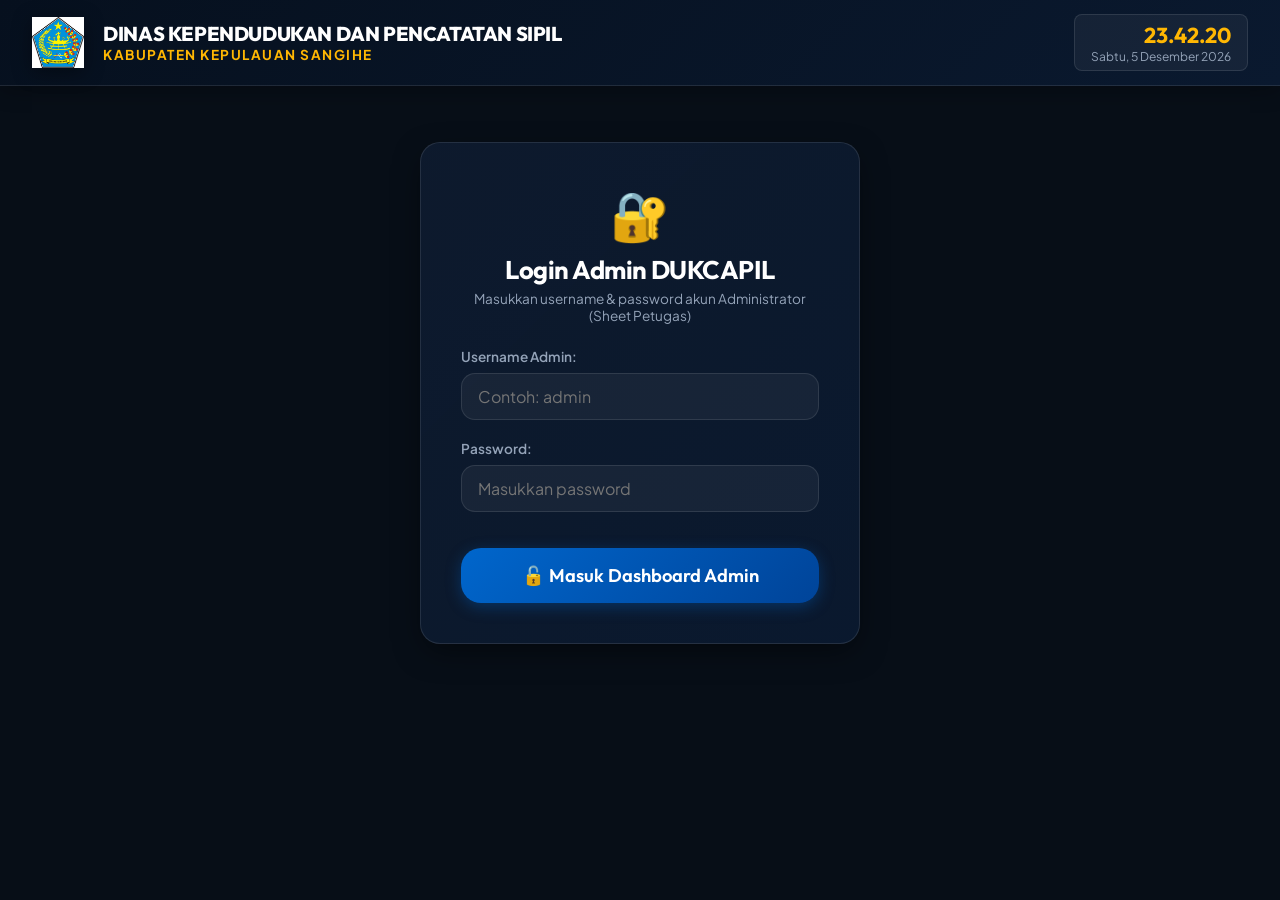
==== admin.html @ 0a118283 "Add files via upload" ====
<!DOCTYPE html>
<html lang="id">
<head>
  <meta charset="UTF-8">
  <meta name="viewport" content="width=device-width, initial-scale=1.0">
  <title>Dashboard Admin - DUKCAPIL SANGIHE</title>
  <link rel="stylesheet" href="css/styles.css">
  <link rel="icon" href="images/logo-sangihe.png">
  <style>
    .login-container {
      max-width: 440px;
      margin: 3.5rem auto;
      padding: 2.5rem;
      background: linear-gradient(135deg, rgba(14, 27, 46, 0.95) 0%, rgba(10, 25, 47, 0.98) 100%);
      border: 1px solid var(--border-glass);
      border-radius: var(--radius-lg);
      box-shadow: var(--shadow-lg);
      text-align: center;
    }

    .error-alert {
      background: rgba(239, 68, 68, 0.15);
      border: 1px solid var(--danger);
      color: #fca5a5;
      padding: 0.65rem 1rem;
      border-radius: var(--radius-sm);
      font-size: 0.85rem;
      margin-bottom: 1.25rem;
      display: none;
    }

    .role-badge-tag {
      background: rgba(255, 183, 3, 0.15);
      color: var(--accent-gold);
      border: 1px solid rgba(255, 183, 3, 0.3);
      padding: 0.25rem 0.75rem;
      border-radius: var(--radius-full);
      font-size: 0.8rem;
      font-weight: 700;
    }
  </style>
</head>
<body>

  <!-- App Header Navbar -->
  <header class="app-header">
    <div class="brand-container">
      <img src="images/logo-sangihe.png" alt="Logo Pemkab Kepulauan Sangihe" class="brand-logo-img">
      <div class="brand-text">
        <h1 id="headerTitle">DINAS KEPENDUDUKAN DAN PENCATATAN SIPIL</h1>
        <p id="headerSubTitle">KABUPATEN KEPULAUAN SANGIHE</p>
      </div>
    </div>
    <div class="header-clock" style="display: flex; align-items: center; gap: 1rem;">
      <div id="userBadgeInfo" style="display: none; text-align: right;">
        <div style="font-size: 0.85rem; font-weight: 700; color: #fff;" id="userNameLabel">Administrator</div>
        <span class="role-badge-tag" id="userRoleLabel">Admin</span>
      </div>
      <div>
        <div class="clock-time" id="clockTime">00:00:00</div>
        <div class="clock-date" id="clockDate">Senin, 1 Januari 2026</div>
      </div>
      <button id="btnLogout" class="btn btn-outline" style="display: none; padding: 0.4rem 0.85rem; font-size: 0.85rem; color: #ef4444; border-color: rgba(239,68,68,0.4);">
        🚪 Keluar
      </button>
    </div>
  </header>

  <!-- 1. MANDATORY ADMIN LOGIN CARD (Shown if NOT logged in) -->
  <div id="loginCard" class="login-container">
    <div style="font-size: 3rem; margin-bottom: 0.5rem;">🔐</div>
    <h2 style="font-size: 1.6rem; color: #fff; margin-bottom: 0.25rem;">Login Admin DUKCAPIL</h2>
    <p style="color: var(--text-muted); font-size: 0.85rem; margin-bottom: 1.5rem;">
      Masukkan username & password akun Administrator (Sheet Petugas)
    </p>

    <div id="loginErrorMsg" class="error-alert">
      ⚠️ Username atau password tidak terdaftar di Sheet Petugas!
    </div>

    <form id="loginForm">
      <div class="form-group" style="text-align: left;">
        <label for="loginUsername">Username Admin:</label>
        <input type="text" id="loginUsername" class="form-control" placeholder="Contoh: admin" required style="font-size: 1rem;">
      </div>

      <div class="form-group" style="text-align: left;">
        <label for="loginPassword">Password:</label>
        <input type="password" id="loginPassword" class="form-control" placeholder="Masukkan password" required style="font-size: 1rem;">
      </div>

      <button type="submit" class="btn btn-primary btn-lg" style="width: 100%; margin-top: 1rem;">
        🔓 Masuk Dashboard Admin
      </button>
    </form>
  </div>

  <!-- 2. ACCESS DENIED CARD (Shown if logged in as Operator non-Admin) -->
  <div id="accessDeniedCard" class="login-container" style="display: none; border-color: var(--danger);">
    <div style="font-size: 3.5rem; margin-bottom: 0.5rem;">🚫</div>
    <h2 style="color: #ef4444; font-size: 1.6rem; margin-bottom: 0.5rem;">Akses Ditolak!</h2>
    <p style="color: var(--text-muted); font-size: 0.95rem; margin-bottom: 1.5rem;" id="deniedNoticeText">
      Halaman Dashboard Admin hanya dapat diakses oleh akun dengan Role <strong>Admin</strong>.
    </p>
    <button id="btnSwitchAdminUser" class="btn btn-danger btn-lg" style="width: 100%;">
      🔄 Switch User / Logout & Login Admin
    </button>
  </div>

  <!-- 3. MAIN ADMIN DASHBOARD CONTENT (Hidden until logged in as Admin) -->
  <main class="main-container" id="adminDashboardContent" style="display: none;">
    
    <!-- STATS SUMMARY CARDS -->
    <div style="display: grid; grid-template-columns: repeat(auto-fit, minmax(220px, 1fr)); gap: 1.25rem; margin-bottom: 2rem;">
      
      <div class="card" style="border-left: 4px solid var(--primary);">
        <div style="font-size: 0.85rem; color: var(--text-muted); text-transform: uppercase;">TOTAL TIKET HARI INI</div>
        <div class="stats-card-val" id="statTotalTickets" style="color: var(--primary);">0</div>
      </div>

      <div class="card" style="border-left: 4px solid var(--success);">
        <div style="font-size: 0.85rem; color: var(--text-muted); text-transform: uppercase;">SELESAI DILAYANI</div>
        <div class="stats-card-val" id="statFinished" style="color: var(--success);">0</div>
      </div>

      <div class="card" style="border-left: 4px solid var(--warning);">
        <div style="font-size: 0.85rem; color: var(--text-muted); text-transform: uppercase;">SEDANG MENUNGGU</div>
        <div class="stats-card-val" id="statWaiting" style="color: var(--warning);">0</div>
      </div>

      <div class="card" style="border-left: 4px solid var(--danger);">
        <div style="font-size: 0.85rem; color: var(--text-muted); text-transform: uppercase;">DILEWATI (SKIPPED)</div>
        <div class="stats-card-val" id="statSkipped" style="color: var(--danger);">0</div>
      </div>

    </div>

    <div class="admin-grid">
      
      <!-- LEFT: CONFIGURATION FORM -->
      <div class="card">
        <h3 style="color: var(--accent-gold); margin-bottom: 1.5rem;">⚙️ PENGATURAN INSTANSI & LAYAR</h3>
        
        <form id="settingsForm">
          <div class="form-group">
            <label for="inputInstansi">Nama Instansi Dinas / Pemda:</label>
            <input type="text" id="inputInstansi" class="form-control" required>
          </div>

          <div class="form-group">
            <label for="inputSubTitle">Sub-Judul / Daerah Kabupaten/Kota:</label>
            <input type="text" id="inputSubTitle" class="form-control" required>
          </div>

          <div class="form-group">
            <label for="inputRunningText">Running Text Pengumuman (Display TV):</label>
            <textarea id="inputRunningText" class="form-control" rows="3" required></textarea>
          </div>

          <div class="form-group" style="display: flex; align-items: center; gap: 0.75rem;">
            <input type="checkbox" id="checkVoiceEnabled" style="width: 20px; height: 20px; cursor: pointer;">
            <label for="checkVoiceEnabled" style="margin: 0; cursor: pointer; color: var(--text-main);">
              Aktifkan Pemanggil Suara Audio Bahasa Indonesia (Text-to-Speech)
            </label>
          </div>

          <div style="margin-top: 2rem; display: flex; gap: 1rem;">
            <button type="submit" class="btn btn-primary" style="flex: 1;">
              💾 Simpan Pengaturan
            </button>
          </div>
        </form>
      </div>

      <!-- RIGHT: DANGER ZONE & EXPORT -->
      <div class="card" style="display: flex; flex-direction: column; justify-content: space-between;">
        <div>
          <h3 style="color: var(--danger); margin-bottom: 1rem;">⚠️ KONTROL & RESET ANTRIAN</h3>
          <p style="color: var(--text-muted); font-size: 0.9rem; margin-bottom: 1.5rem;">
            Lakukan reset antrian harian setiap awal jam kerja untuk mengembalikan nomor urut antrian ke angka A-001, B-001, dst.
          </p>

          <button id="btnResetQueue" class="btn btn-danger btn-lg" style="width: 100%; margin-bottom: 1.5rem;">
            🗑️ Reset Antrian Harian Hari Ini
          </button>
        </div>

        <div style="border-top: 1px solid var(--border-glass); padding-top: 1.5rem;">
          <h4 style="color: var(--accent-gold); margin-bottom: 0.5rem;">REKAPITULASI PELAYANAN SANGIHE</h4>
          <p style="color: var(--text-muted); font-size: 0.85rem; margin-bottom: 1rem;">
            Cetak rekap data pelayanan antrian hari ini.
          </p>
          <button id="btnPrintReport" class="btn btn-outline" style="width: 100%;">
            🖨️ Cetak / Print Rekapitulasi Data
          </button>
        </div>
      </div>

    </div>
  </main>

  <script src="js/app.js"></script>
  <script>
    document.addEventListener('DOMContentLoaded', () => {
      const engine = window.queueEngine;
      const auth = window.authEngine;

      const loginCard = document.getElementById('loginCard');
      const accessDeniedCard = document.getElementById('accessDeniedCard');
      const adminDashboardContent = document.getElementById('adminDashboardContent');
      const loginForm = document.getElementById('loginForm');
      const loginUsername = document.getElementById('loginUsername');
      const loginPassword = document.getElementById('loginPassword');
      const loginErrorMsg = document.getElementById('loginErrorMsg');
      const btnLogout = document.getElementById('btnLogout');
      const btnSwitchAdminUser = document.getElementById('btnSwitchAdminUser');
      const userBadgeInfo = document.getElementById('userBadgeInfo');
      const userNameLabel = document.getElementById('userNameLabel');
      const userRoleLabel = document.getElementById('userRoleLabel');

      const settingsForm = document.getElementById('settingsForm');
      const inputInstansi = document.getElementById('inputInstansi');
      const inputSubTitle = document.getElementById('inputSubTitle');
      const inputRunningText = document.getElementById('inputRunningText');
      const checkVoiceEnabled = document.getElementById('checkVoiceEnabled');
      const btnResetQueue = document.getElementById('btnResetQueue');
      const btnPrintReport = document.getElementById('btnPrintReport');

      function checkAuth() {
        const user = auth.getCurrentUser();
        if (user) {
          userBadgeInfo.style.display = 'block';
          btnLogout.style.display = 'inline-flex';
          userNameLabel.textContent = user.name || user.username;
          userRoleLabel.textContent = user.role;

          if (user.role === 'Admin') {
            loginCard.style.display = 'none';
            accessDeniedCard.style.display = 'none';
            adminDashboardContent.style.display = 'block';
            renderAdmin(engine.state);
          } else {
            loginCard.style.display = 'none';
            adminDashboardContent.style.display = 'none';
            accessDeniedCard.style.display = 'block';
            document.getElementById('deniedNoticeText').innerHTML = `
              Anda saat ini terdaftar sebagai <strong>${user.name}</strong> dengan kewenangan <strong>${user.role}</strong>.<br>
              Halaman Admin ini hanya dapat dibuka oleh akun bertipe <strong>Admin</strong>.
            `;
          }
        } else {
          loginCard.style.display = 'block';
          accessDeniedCard.style.display = 'none';
          adminDashboardContent.style.display = 'none';
          btnLogout.style.display = 'none';
          userBadgeInfo.style.display = 'none';
        }
      }

      loginForm.addEventListener('submit', async (e) => {
        e.preventDefault();
        const u = loginUsername.value.trim();
        const p = loginPassword.value.trim();

        const res = await auth.login(u, p);
        if (res.success) {
          loginErrorMsg.style.display = 'none';
          checkAuth();
        } else {
          loginErrorMsg.textContent = '⚠️ ' + res.message;
          loginErrorMsg.style.display = 'block';
        }
      });

      function handleLogout() {
        auth.logout();
        loginUsername.value = '';
        loginPassword.value = '';
        checkAuth();
      }

      btnLogout.addEventListener('click', handleLogout);
      btnSwitchAdminUser.addEventListener('click', handleLogout);

      function renderAdmin(state) {
        document.getElementById('headerTitle').textContent = state.settings.instansiName;
        document.getElementById('headerSubTitle').textContent = state.settings.subTitle || 'KABUPATEN KEPULAUAN SANGIHE';

        inputInstansi.value = state.settings.instansiName;
        inputSubTitle.value = state.settings.subTitle || 'KABUPATEN KEPULAUAN SANGIHE';
        inputRunningText.value = state.settings.runningText;
        checkVoiceEnabled.checked = state.settings.voiceEnabled;

        document.getElementById('statTotalTickets').textContent = state.tickets.length;
        document.getElementById('statFinished').textContent = state.tickets.filter(t => t.status === 'FINISHED').length;
        document.getElementById('statWaiting').textContent = state.tickets.filter(t => t.status === 'WAITING').length;
        document.getElementById('statSkipped').textContent = state.tickets.filter(t => t.status === 'SKIPPED').length;
      }

      settingsForm.addEventListener('submit', (e) => {
        e.preventDefault();
        engine.updateSettings({
          instansiName: inputInstansi.value.trim(),
          subTitle: inputSubTitle.value.trim(),
          runningText: inputRunningText.value.trim(),
          voiceEnabled: checkVoiceEnabled.checked
        });
        alert('✅ Pengaturan sistem berhasil diperbarui!');
      });

      btnResetQueue.addEventListener('click', () => {
        if (confirm('Apakah Anda yakin ingin RESET total antrian harian? Semua nomor tiket hari ini akan di-reset ke angka 1.')) {
          engine.resetQueue();
          alert('✅ Antrian harian berhasil di-reset!');
        }
      });

      btnPrintReport.addEventListener('click', () => {
        window.print();
      });

      checkAuth();
      engine.subscribe((type, payload, state) => {
        const u = auth.getCurrentUser();
        if (u && u.role === 'Admin') {
          renderAdmin(state);
        }
      });
    });
  </script>
</body>
</html>
---- css/styles.css ----
/* ==========================================================================
   SI-ANTRI DUKCAPIL - Unified Design System & Styling
   ========================================================================== */

@import url('https://fonts.googleapis.com/css2?family=Outfit:wght@400;500;600;700;800;900&family=Plus+Jakarta+Sans:wght@400;500;600;700;800&display=swap');

:root {
  /* Color Palette - Modern DUKCAPIL Civic Navy & Gold Theme */
  --bg-dark: #070e17;
  --bg-card-dark: #0e1b2e;
  --bg-card-glass: rgba(14, 27, 46, 0.75);
  --border-glass: rgba(255, 255, 255, 0.1);
  
  --primary: #0066cc;
  --primary-hover: #0052a3;
  --primary-light: rgba(0, 102, 204, 0.15);
  
  --accent-gold: #ffb703;
  --accent-gold-glow: rgba(255, 183, 3, 0.3);
  
  --navy-header: #0a192f;
  --navy-accent: #172a45;
  
  --success: #10b981;
  --success-glow: rgba(16, 185, 129, 0.3);
  --warning: #f59e0b;
  --danger: #ef4444;
  --info: #3b82f6;

  --text-main: #f8fafc;
  --text-muted: #94a3b8;
  --text-dark: #0f172a;

  /* Category Brand Colors */
  --cat-a: #3b82f6; /* KTP-el & KIA - Blue */
  --cat-b: #10b981; /* KK & Pindah - Emerald */
  --cat-c: #8b5cf6; /* Akta-akta - Purple */
  --cat-d: #f59e0b; /* Legalisasi & IKD - Amber */

  /* Shadows & Effects */
  --shadow-lg: 0 10px 30px -5px rgba(0, 0, 0, 0.5);
  --shadow-glow: 0 0 25px rgba(0, 102, 204, 0.4);
  --shadow-gold: 0 0 35px rgba(255, 183, 3, 0.5);
  
  --radius-sm: 8px;
  --radius-md: 14px;
  --radius-lg: 20px;
  --radius-full: 9999px;

  --transition-fast: 0.2s cubic-bezier(0.4, 0, 0.2, 1);
  --transition-smooth: 0.35s cubic-bezier(0.16, 1, 0.3, 1);
}

/* Light Theme Variables for Kiosk & Admin Panel */
body.light-theme {
  --bg-dark: #f1f5f9;
  --bg-card-dark: #ffffff;
  --bg-card-glass: rgba(255, 255, 255, 0.85);
  --border-glass: rgba(0, 0, 0, 0.08);
  --text-main: #0f172a;
  --text-muted: #64748b;
  --shadow-lg: 0 10px 25px -5px rgba(0, 0, 0, 0.08);
}

* {
  margin: 0;
  padding: 0;
  box-sizing: border-box;
}

body {
  font-family: 'Plus Jakarta Sans', -apple-system, BlinkMacSystemFont, sans-serif;
  background-color: var(--bg-dark);
  color: var(--text-main);
  min-height: 100vh;
  overflow-x: hidden;
  display: flex;
  flex-direction: column;
}

/* Typography */
h1, h2, h3, h4, .font-heading {
  font-family: 'Outfit', sans-serif;
  font-weight: 700;
  letter-spacing: -0.02em;
}

/* Top Navbar / Branding Bar */
.app-header {
  background: linear-gradient(135deg, #06101e 0%, #0a192f 100%);
  border-bottom: 1px solid var(--border-glass);
  padding: 0.85rem 2rem;
  display: flex;
  justify-content: space-between;
  align-items: center;
  position: relative;
  z-index: 10;
  box-shadow: 0 4px 20px rgba(0,0,0,0.3);
}

.brand-container {
  display: flex;
  align-items: center;
  gap: 1.2rem;
}

.brand-logo-img {
  width: 52px;
  height: 52px;
  object-fit: contain;
  filter: drop-shadow(0 4px 10px rgba(0,0,0,0.4));
  transition: transform var(--transition-fast);
}

.brand-logo-img:hover {
  transform: scale(1.05);
}

.brand-logo {
  width: 46px;
  height: 46px;
  background: linear-gradient(135deg, #0066cc, #ffb703);
  border-radius: 12px;
  display: flex;
  align-items: center;
  justify-content: center;
  font-size: 1.5rem;
  color: #fff;
  box-shadow: 0 4px 15px rgba(0, 102, 204, 0.4);
}

.brand-text h1 {
  font-size: 1.25rem;
  font-weight: 800;
  color: #ffffff;
  line-height: 1.2;
}

.brand-text p {
  font-size: 0.85rem;
  color: var(--accent-gold);
  text-transform: uppercase;
  letter-spacing: 1.5px;
  font-weight: 700;
}

.header-clock {
  text-align: right;
  background: rgba(255, 255, 255, 0.05);
  padding: 0.4rem 1rem;
  border-radius: var(--radius-sm);
  border: 1px solid var(--border-glass);
}

.clock-time {
  font-family: 'Outfit', monospace;
  font-size: 1.35rem;
  font-weight: 700;
  color: var(--accent-gold);
}

.clock-date {
  font-size: 0.75rem;
  color: var(--text-muted);
}

/* Base Card Style */
.card {
  background: var(--bg-card-glass);
  backdrop-filter: blur(12px);
  -webkit-backdrop-filter: blur(12px);
  border: 1px solid var(--border-glass);
  border-radius: var(--radius-md);
  padding: 1.5rem;
  box-shadow: var(--shadow-lg);
  transition: transform var(--transition-fast), box-shadow var(--transition-fast);
}

/* Button UI Components */
.btn {
  display: inline-flex;
  align-items: center;
  justify-content: center;
  gap: 0.5rem;
  padding: 0.75rem 1.5rem;
  font-family: 'Outfit', sans-serif;
  font-size: 1rem;
  font-weight: 600;
  border-radius: var(--radius-md);
  border: none;
  cursor: pointer;
  transition: all var(--transition-fast);
  text-decoration: none;
  user-select: none;
}

.btn-primary {
  background: linear-gradient(135deg, var(--primary) 0%, #004499 100%);
  color: #ffffff;
  box-shadow: 0 4px 15px rgba(0, 102, 204, 0.35);
}

.btn-primary:hover {
  transform: translateY(-2px);
  box-shadow: 0 6px 20px rgba(0, 102, 204, 0.5);
  background: linear-gradient(135deg, #0077ee 0%, #0055bb 100%);
}

.btn-success {
  background: linear-gradient(135deg, #10b981 0%, #059669 100%);
  color: #ffffff;
  box-shadow: 0 4px 15px rgba(16, 185, 129, 0.35);
}

.btn-success:hover {
  transform: translateY(-2px);
  box-shadow: 0 6px 20px rgba(16, 185, 129, 0.5);
}

.btn-warning {
  background: linear-gradient(135deg, #f59e0b 0%, #d97706 100%);
  color: #ffffff;
  box-shadow: 0 4px 15px rgba(245, 158, 11, 0.35);
}

.btn-warning:hover {
  transform: translateY(-2px);
  box-shadow: 0 6px 20px rgba(245, 158, 11, 0.5);
}

.btn-danger {
  background: linear-gradient(135deg, #ef4444 0%, #dc2626 100%);
  color: #ffffff;
  box-shadow: 0 4px 15px rgba(239, 68, 68, 0.35);
}

.btn-danger:hover {
  transform: translateY(-2px);
  box-shadow: 0 6px 20px rgba(239, 68, 68, 0.5);
}

.btn-outline {
  background: transparent;
  border: 1px solid var(--border-glass);
  color: var(--text-main);
}

.btn-outline:hover {
  background: rgba(255, 255, 255, 0.1);
  border-color: rgba(255, 255, 255, 0.3);
}

.btn-lg {
  padding: 1rem 2rem;
  font-size: 1.15rem;
  border-radius: var(--radius-lg);
}

/* Category Badge Indicators */
.badge {
  display: inline-block;
  padding: 0.25rem 0.75rem;
  border-radius: var(--radius-full);
  font-size: 0.75rem;
  font-weight: 700;
  text-transform: uppercase;
  letter-spacing: 0.5px;
}

.badge-cat-A { background: rgba(59, 130, 246, 0.2); color: #60a5fa; border: 1px solid rgba(59, 130, 246, 0.4); }
.badge-cat-B { background: rgba(16, 185, 129, 0.2); color: #34d399; border: 1px solid rgba(16, 185, 129, 0.4); }
.badge-cat-C { background: rgba(139, 92, 246, 0.2); color: #a78bfa; border: 1px solid rgba(139, 92, 246, 0.4); }
.badge-cat-D { background: rgba(245, 158, 11, 0.2); color: #fbbf24; border: 1px solid rgba(245, 158, 11, 0.4); }

/* Main Content Area */
.main-container {
  flex: 1;
  padding: 1.5rem 2rem;
  max-width: 1600px;
  width: 100%;
  margin: 0 auto;
}

/* Footer Running Text Bar (Display TV) */
.ticker-bar {
  background: linear-gradient(90deg, #091322 0%, #0d213a 50%, #091322 100%);
  border-top: 1px solid var(--border-glass);
  padding: 0.65rem 1.5rem;
  display: flex;
  align-items: center;
  gap: 1rem;
  position: relative;
  z-index: 10;
  overflow: hidden;
}

.ticker-label {
  background: var(--accent-gold);
  color: var(--text-dark);
  font-family: 'Outfit', sans-serif;
  font-weight: 800;
  font-size: 0.8rem;
  padding: 0.25rem 0.75rem;
  border-radius: var(--radius-sm);
  white-space: nowrap;
  text-transform: uppercase;
}

.ticker-content {
  overflow: hidden;
  white-space: nowrap;
  flex: 1;
}

.ticker-text {
  display: inline-block;
  padding-left: 100%;
  animation: ticker 35s linear infinite;
  font-size: 0.95rem;
  color: var(--text-main);
  font-weight: 500;
}

@keyframes ticker {
  0% { transform: translate3d(0, 0, 0); }
  100% { transform: translate3d(-100%, 0, 0); }
}

/* ==========================================================================
   PAGE SPECIFIC: INDEX PORTAL
   ========================================================================== */
.portal-hero {
  text-align: center;
  margin-bottom: 2.5rem;
  padding-top: 1.5rem;
}

.portal-hero h2 {
  font-size: 2.5rem;
  background: linear-gradient(135deg, #ffffff 0%, #94a3b8 100%);
  -webkit-background-clip: text;
  -webkit-text-fill-color: transparent;
  margin-bottom: 0.5rem;
}

.portal-hero p {
  color: var(--text-muted);
  font-size: 1.1rem;
}

.portal-grid {
  display: grid;
  grid-template-columns: repeat(auto-fit, minmax(280px, 1fr));
  gap: 1.5rem;
}

.portal-card {
  display: flex;
  flex-direction: column;
  align-items: center;
  text-align: center;
  padding: 2.5rem 1.5rem;
  border-radius: var(--radius-lg);
  cursor: pointer;
  position: relative;
  overflow: hidden;
  border: 1px solid var(--border-glass);
  background: linear-gradient(180deg, rgba(23, 42, 69, 0.5) 0%, rgba(14, 27, 46, 0.8) 100%);
  text-decoration: none;
  color: inherit;
  transition: all var(--transition-smooth);
}

.portal-card::before {
  content: '';
  position: absolute;
  top: 0; left: 0; right: 0; height: 4px;
  background: transparent;
  transition: background var(--transition-fast);
}

.portal-card:hover {
  transform: translateY(-8px);
  box-shadow: 0 20px 40px rgba(0,0,0,0.4);
  border-color: rgba(0, 102, 204, 0.5);
}

.portal-card:hover::before {
  background: linear-gradient(90deg, var(--primary), var(--accent-gold));
}

.portal-icon {
  width: 80px;
  height: 80px;
  border-radius: 20px;
  background: rgba(255, 255, 255, 0.05);
  display: flex;
  align-items: center;
  justify-content: center;
  font-size: 2.5rem;
  margin-bottom: 1.5rem;
  border: 1px solid var(--border-glass);
  transition: transform var(--transition-fast);
}

.portal-card:hover .portal-icon {
  transform: scale(1.1);
}

.portal-card h3 {
  font-size: 1.4rem;
  margin-bottom: 0.5rem;
}

.portal-card p {
  color: var(--text-muted);
  font-size: 0.9rem;
  margin-bottom: 1.5rem;
}

/* ==========================================================================
   PAGE SPECIFIC: DISPLAY TV MONITOR
   ========================================================================== */
.display-layout {
  display: grid;
  grid-template-columns: 1.3fr 1fr;
  gap: 1.5rem;
  height: calc(100vh - 140px);
}

/* Main Active Queue Focus Box */
.active-call-card {
  background: linear-gradient(135deg, rgba(14, 27, 46, 0.95) 0%, rgba(10, 25, 47, 0.98) 100%);
  border: 2px solid rgba(255, 183, 3, 0.4);
  box-shadow: var(--shadow-gold);
  border-radius: var(--radius-lg);
  padding: 2rem;
  display: flex;
  flex-direction: column;
  justify-content: center;
  align-items: center;
  text-align: center;
  position: relative;
  overflow: hidden;
}

.active-call-card.calling-animation {
  animation: pulseGlow 1.2s infinite alternate;
}

@keyframes pulseGlow {
  0% {
    box-shadow: 0 0 20px rgba(255, 183, 3, 0.3);
    border-color: rgba(255, 183, 3, 0.4);
  }
  100% {
    box-shadow: 0 0 60px rgba(255, 183, 3, 0.9), 0 0 100px rgba(0, 102, 204, 0.6);
    border-color: rgba(255, 183, 3, 1);
  }
}

.active-service-tag {
  background: rgba(255, 183, 3, 0.15);
  color: var(--accent-gold);
  border: 1px solid rgba(255, 183, 3, 0.4);
  padding: 0.5rem 1.5rem;
  border-radius: var(--radius-full);
  font-size: 1.1rem;
  font-weight: 700;
  text-transform: uppercase;
  letter-spacing: 1.5px;
  margin-bottom: 1rem;
}

.active-number-label {
  font-size: 1.2rem;
  color: var(--text-muted);
  text-transform: uppercase;
  letter-spacing: 2px;
}

.active-number-val {
  font-family: 'Outfit', sans-serif;
  font-size: 7rem;
  font-weight: 900;
  color: #ffffff;
  line-height: 1;
  text-shadow: 0 0 30px rgba(255, 255, 255, 0.4);
  margin: 0.5rem 0;
}

.active-target-box {
  background: linear-gradient(135deg, var(--primary) 0%, #004499 100%);
  padding: 1rem 3rem;
  border-radius: var(--radius-md);
  margin-top: 1rem;
  box-shadow: 0 10px 25px rgba(0, 102, 204, 0.4);
}

.active-target-label {
  font-size: 1rem;
  color: rgba(255, 255, 255, 0.8);
  text-transform: uppercase;
  letter-spacing: 1px;
}

.active-target-val {
  font-family: 'Outfit', sans-serif;
  font-size: 3.5rem;
  font-weight: 800;
  color: var(--accent-gold);
}

/* Counters Grid on Display TV */
.counters-sidebar {
  display: flex;
  flex-direction: column;
  gap: 1rem;
  overflow-y: auto;
}

.counters-header h3 {
  font-size: 1.25rem;
  color: var(--accent-gold);
  margin-bottom: 0.5rem;
}

.loket-grid {
  display: grid;
  grid-template-columns: repeat(2, 1fr);
  gap: 1rem;
}

.loket-card-tv {
  background: rgba(14, 27, 46, 0.8);
  border: 1px solid var(--border-glass);
  border-radius: var(--radius-md);
  padding: 1.25rem;
  display: flex;
  flex-direction: column;
  align-items: center;
  position: relative;
}

.loket-card-tv.active {
  border-color: var(--primary);
  background: linear-gradient(180deg, rgba(0, 102, 204, 0.2) 0%, rgba(14, 27, 46, 0.9) 100%);
}

.loket-card-tv .loket-title {
  font-size: 1.1rem;
  font-weight: 700;
  color: var(--text-muted);
}

.loket-card-tv .loket-num {
  font-family: 'Outfit', sans-serif;
  font-size: 2.8rem;
  font-weight: 800;
  color: #ffffff;
  margin: 0.2rem 0;
}

.loket-card-tv .loket-cat {
  font-size: 0.75rem;
  color: var(--accent-gold);
}

/* Sound Control Button on Display TV */
.sound-toggle-btn {
  position: fixed;
  bottom: 5rem;
  right: 2rem;
  z-index: 100;
  background: var(--navy-accent);
  border: 1px solid var(--border-glass);
  color: var(--accent-gold);
  padding: 0.75rem 1.25rem;
  border-radius: var(--radius-full);
  cursor: pointer;
  box-shadow: 0 5px 20px rgba(0,0,0,0.5);
  font-weight: 600;
  display: flex;
  align-items: center;
  gap: 0.5rem;
}

/* ==========================================================================
   PAGE SPECIFIC: KIOSK (AMBIL TIKET)
   ========================================================================== */
.kiosk-container {
  max-width: 1200px;
  margin: 0 auto;
}

.kiosk-welcome {
  text-align: center;
  margin-bottom: 2rem;
}

.kiosk-welcome h2 {
  font-size: 2.2rem;
  color: var(--text-main);
}

.kiosk-welcome p {
  color: var(--text-muted);
  font-size: 1.1rem;
}

.kiosk-grid {
  display: grid;
  grid-template-columns: repeat(2, 1fr);
  gap: 1.5rem;
}

.kiosk-btn-card {
  background: linear-gradient(135deg, rgba(23, 42, 69, 0.7) 0%, rgba(14, 27, 46, 0.9) 100%);
  border: 2px solid var(--border-glass);
  border-radius: var(--radius-lg);
  padding: 2rem;
  display: flex;
  flex-direction: column;
  align-items: flex-start;
  text-align: left;
  cursor: pointer;
  position: relative;
  overflow: hidden;
  transition: all var(--transition-smooth);
}

.kiosk-btn-card:hover {
  transform: translateY(-5px) scale(1.02);
  box-shadow: 0 15px 35px rgba(0,0,0,0.4);
}

.kiosk-btn-card.cat-A { border-color: rgba(59, 130, 246, 0.4); }
.kiosk-btn-card.cat-A:hover { background: linear-gradient(135deg, rgba(59, 130, 246, 0.25) 0%, rgba(14, 27, 46, 0.95) 100%); border-color: var(--cat-a); }

.kiosk-btn-card.cat-B { border-color: rgba(16, 185, 129, 0.4); }
.kiosk-btn-card.cat-B:hover { background: linear-gradient(135deg, rgba(16, 185, 129, 0.25) 0%, rgba(14, 27, 46, 0.95) 100%); border-color: var(--cat-b); }

.kiosk-btn-card.cat-C { border-color: rgba(139, 92, 246, 0.4); }
.kiosk-btn-card.cat-C:hover { background: linear-gradient(135deg, rgba(139, 92, 246, 0.25) 0%, rgba(14, 27, 46, 0.95) 100%); border-color: var(--cat-c); }

.kiosk-btn-card.cat-D { border-color: rgba(245, 158, 11, 0.4); }
.kiosk-btn-card.cat-D:hover { background: linear-gradient(135deg, rgba(245, 158, 11, 0.25) 0%, rgba(14, 27, 46, 0.95) 100%); border-color: var(--cat-d); }

.kiosk-badge-code {
  font-family: 'Outfit', sans-serif;
  font-size: 1.5rem;
  font-weight: 800;
  width: 48px;
  height: 48px;
  border-radius: 12px;
  display: flex;
  align-items: center;
  justify-content: center;
  margin-bottom: 1rem;
  color: #fff;
}

.kiosk-btn-card.cat-A .kiosk-badge-code { background: var(--cat-a); }
.kiosk-btn-card.cat-B .kiosk-badge-code { background: var(--cat-b); }
.kiosk-btn-card.cat-C .kiosk-badge-code { background: var(--cat-c); }
.kiosk-btn-card.cat-D .kiosk-badge-code { background: var(--cat-d); }

.kiosk-btn-card h3 {
  font-size: 1.35rem;
  color: #ffffff;
  margin-bottom: 0.5rem;
}

.kiosk-btn-card p {
  color: var(--text-muted);
  font-size: 0.9rem;
  line-height: 1.4;
  margin-bottom: 1.5rem;
}

.kiosk-queue-count {
  font-size: 0.85rem;
  font-weight: 600;
  color: var(--accent-gold);
  margin-top: auto;
  background: rgba(0,0,0,0.3);
  padding: 0.35rem 0.85rem;
  border-radius: var(--radius-full);
}

/* Printable Ticket Modal */
.modal-overlay {
  position: fixed;
  top: 0; left: 0; right: 0; bottom: 0;
  background: rgba(0, 0, 0, 0.75);
  backdrop-filter: blur(8px);
  z-index: 1000;
  display: flex;
  align-items: center;
  justify-content: center;
  opacity: 0;
  pointer-events: none;
  transition: opacity var(--transition-fast);
}

.modal-overlay.active {
  opacity: 1;
  pointer-events: auto;
}

.ticket-paper {
  background: #ffffff;
  color: #0f172a;
  width: 360px;
  padding: 2rem;
  border-radius: 16px;
  box-shadow: 0 25px 50px -12px rgba(0, 0, 0, 0.6);
  text-align: center;
  font-family: 'Plus Jakarta Sans', sans-serif;
  position: relative;
  animation: slideUp 0.3s cubic-bezier(0.16, 1, 0.3, 1);
}

@keyframes slideUp {
  from { transform: translateY(30px) scale(0.95); opacity: 0; }
  to { transform: translateY(0) scale(1); opacity: 1; }
}

.ticket-header {
  border-bottom: 2px dashed #cbd5e1;
  padding-bottom: 1rem;
  margin-bottom: 1rem;
}

.ticket-header h4 {
  font-size: 1rem;
  font-weight: 800;
  color: #0f172a;
  text-transform: uppercase;
}

.ticket-header p {
  font-size: 0.75rem;
  color: #64748b;
}

.ticket-number-box {
  margin: 1.5rem 0;
}

.ticket-service-name {
  font-size: 0.85rem;
  font-weight: 700;
  color: #0066cc;
  text-transform: uppercase;
}

.ticket-num {
  font-family: 'Outfit', sans-serif;
  font-size: 4rem;
  font-weight: 900;
  color: #0f172a;
  line-height: 1;
}

.ticket-footer {
  border-top: 2px dashed #cbd5e1;
  padding-top: 1rem;
  margin-top: 1rem;
  font-size: 0.75rem;
  color: #64748b;
}

.ticket-qr-placeholder {
  margin: 0.75rem auto;
  width: 90px;
  height: 90px;
  background: #f1f5f9;
  border: 1px solid #cbd5e1;
  display: flex;
  align-items: center;
  justify-content: center;
  border-radius: 8px;
  font-size: 0.7rem;
  color: #475569;
}

/* ==========================================================================
   PAGE SPECIFIC: LOKET PETUGAS
   ========================================================================== */
.loket-layout {
  display: grid;
  grid-template-columns: 280px 1fr;
  gap: 1.5rem;
}

.loket-select-sidebar {
  display: flex;
  flex-direction: column;
  gap: 1rem;
}

.loket-selector-btn {
  padding: 1rem;
  border-radius: var(--radius-md);
  background: var(--bg-card-glass);
  border: 1px solid var(--border-glass);
  color: var(--text-main);
  cursor: pointer;
  display: flex;
  align-items: center;
  justify-content: space-between;
  font-weight: 600;
  transition: all var(--transition-fast);
}

.loket-selector-btn:hover {
  border-color: var(--primary);
  background: rgba(0, 102, 204, 0.1);
}

.loket-selector-btn.active {
  background: linear-gradient(135deg, var(--primary) 0%, #004499 100%);
  color: #ffffff;
  border-color: var(--primary);
  box-shadow: 0 4px 15px rgba(0, 102, 204, 0.3);
}

.loket-action-panel {
  display: flex;
  flex-direction: column;
  gap: 1.5rem;
}

.current-serving-box {
  background: linear-gradient(135deg, rgba(14, 27, 46, 0.9) 0%, rgba(10, 25, 47, 0.95) 100%);
  border: 1px solid var(--border-glass);
  border-radius: var(--radius-lg);
  padding: 2rem;
  text-align: center;
}

.serving-number {
  font-family: 'Outfit', sans-serif;
  font-size: 5rem;
  font-weight: 900;
  color: var(--accent-gold);
  margin: 0.5rem 0;
}

.loket-controls-grid {
  display: grid;
  grid-template-columns: repeat(4, 1fr);
  gap: 1rem;
}

.queue-table {
  width: 100%;
  border-collapse: collapse;
  margin-top: 1rem;
}

.queue-table th, .queue-table td {
  padding: 0.85rem 1rem;
  text-align: left;
  border-bottom: 1px solid var(--border-glass);
}

.queue-table th {
  color: var(--text-muted);
  font-size: 0.8rem;
  text-transform: uppercase;
  letter-spacing: 1px;
}

.queue-table td {
  font-size: 0.95rem;
}

/* ==========================================================================
   PAGE SPECIFIC: ADMIN DASHBOARD
   ========================================================================== */
.admin-grid {
  display: grid;
  grid-template-columns: repeat(auto-fit, minmax(320px, 1fr));
  gap: 1.5rem;
}

.form-group {
  margin-bottom: 1.25rem;
}

.form-group label {
  display: block;
  font-size: 0.85rem;
  font-weight: 600;
  color: var(--text-muted);
  margin-bottom: 0.5rem;
}

.form-control {
  width: 100%;
  padding: 0.75rem 1rem;
  border-radius: var(--radius-md);
  background: rgba(255, 255, 255, 0.05);
  border: 1px solid var(--border-glass);
  color: var(--text-main);
  font-family: inherit;
  font-size: 0.95rem;
  outline: none;
  transition: border-color var(--transition-fast);
}

.form-control:focus {
  border-color: var(--primary);
  box-shadow: 0 0 10px rgba(0, 102, 204, 0.3);
}

.stats-card-val {
  font-family: 'Outfit', sans-serif;
  font-size: 2.5rem;
  font-weight: 800;
  color: var(--accent-gold);
}

/* Responsive Breakpoints */
@media (max-width: 1024px) {
  .display-layout {
    grid-template-columns: 1fr;
    height: auto;
  }
  
  .kiosk-grid {
    grid-template-columns: 1fr;
  }

  .loket-layout {
    grid-template-columns: 1fr;
  }
  
  .loket-controls-grid {
    grid-template-columns: repeat(2, 1fr);
  }
}
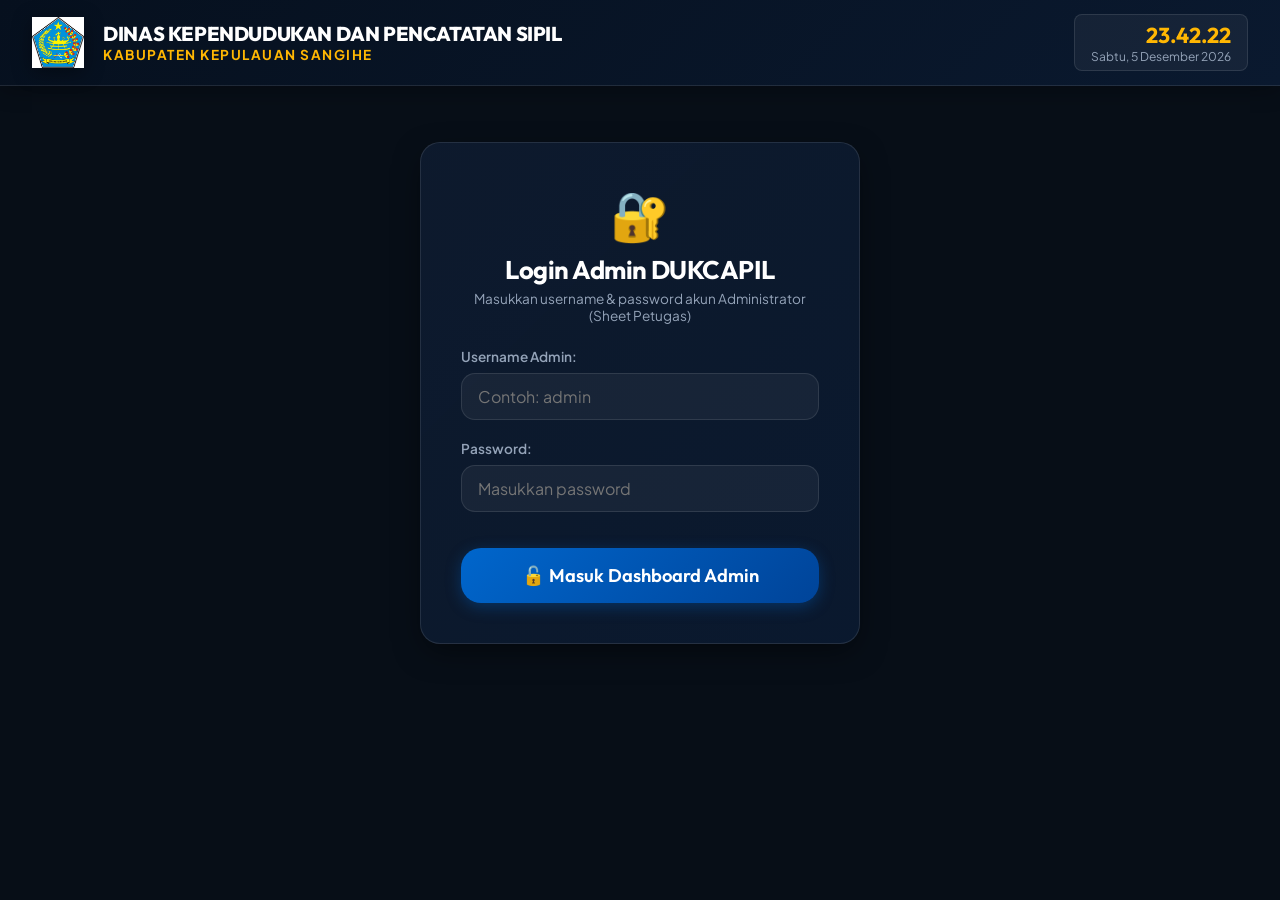
==== commit a580b433: "Add files via upload" ====
--- a/admin.html
+++ b/admin.html
@@ -197,6 +197,43 @@
       </div>
 
     </div>
+
+    <!-- OPERATING HOURS SCHEDULE CARD (SENIN S.D. SABTU) -->
+    <div class="card" style="margin-top: 2rem;">
+      <div style="display: flex; justify-content: space-between; align-items: center; margin-bottom: 1.25rem;">
+        <div>
+          <h3 style="color: var(--accent-gold); margin-bottom: 0.25rem;">🕒 JADWAL JAM OPERASIONAL PELAYANAN ANTRIAN</h3>
+          <p style="color: var(--text-muted); font-size: 0.9rem;">
+            Atur jam buka dan jam tutup loket pelayanan antrian urut dari hari <strong>Senin, Selasa, Rabu, Kamis, Jumat, hingga Sabtu</strong>.
+          </p>
+        </div>
+      </div>
+
+      <form id="operatingHoursForm">
+        <div style="overflow-x: auto;">
+          <table style="width: 100%; border-collapse: collapse; text-align: left; margin-bottom: 1.5rem;">
+            <thead>
+              <tr style="border-bottom: 2px solid var(--border-glass); color: var(--accent-gold); font-size: 0.9rem;">
+                <th style="padding: 0.75rem 1rem;">HARI PELAYANAN</th>
+                <th style="padding: 0.75rem 1rem;">STATUS LOKET</th>
+                <th style="padding: 0.75rem 1rem;">JAM BUKA</th>
+                <th style="padding: 0.75rem 1rem;">JAM TUTUP</th>
+              </tr>
+            </thead>
+            <tbody id="operatingHoursTableBody">
+              <!-- Dynamically populated via JS for Senin -> Sabtu -->
+            </tbody>
+          </table>
+        </div>
+
+        <div style="display: flex; justify-content: flex-end;">
+          <button type="submit" class="btn btn-primary btn-lg" style="padding: 0.75rem 2rem;">
+            💾 Simpan Jam Pelayanan
+          </button>
+        </div>
+      </form>
+    </div>
+
   </main>
 
   <script src="js/app.js"></script>
@@ -234,7 +271,7 @@
           userNameLabel.textContent = user.name || user.username;
           userRoleLabel.textContent = user.role;
 
-          if (user.role === 'Admin') {
+          if (user.role.toLowerCase().includes('admin')) {
             loginCard.style.display = 'none';
             accessDeniedCard.style.display = 'none';
             adminDashboardContent.style.display = 'block';
@@ -282,6 +319,65 @@
       btnLogout.addEventListener('click', handleLogout);
       btnSwitchAdminUser.addEventListener('click', handleLogout);
 
+      const operatingHoursForm = document.getElementById('operatingHoursForm');
+      const operatingHoursTableBody = document.getElementById('operatingHoursTableBody');
+      const dayList = ['Senin', 'Selasa', 'Rabu', 'Kamis', 'Jumat', 'Sabtu'];
+
+      function renderOperatingHoursTable(hoursData) {
+        if (!operatingHoursTableBody) return;
+        operatingHoursTableBody.innerHTML = '';
+        dayList.forEach(dayName => {
+          const item = (hoursData || []).find(h => h.day === dayName) || {
+            day: dayName,
+            isOpen: true,
+            openTime: dayName === 'Jumat' ? '08:00' : (dayName === 'Sabtu' ? '08:00' : '08:00'),
+            closeTime: dayName === 'Jumat' ? '11:30' : (dayName === 'Sabtu' ? '12:00' : '15:00')
+          };
+
+          const tr = document.createElement('tr');
+          tr.style.borderBottom = '1px solid var(--border-glass)';
+          tr.innerHTML = `
+            <td style="padding: 0.85rem 1rem; font-weight: 700; color: #fff; font-size: 1rem;">
+              📅 Hari ${dayName}
+            </td>
+            <td style="padding: 0.85rem 1rem;">
+              <label style="display: flex; align-items: center; gap: 0.5rem; cursor: pointer;">
+                <input type="checkbox" class="oh-check" data-day="${dayName}" ${item.isOpen ? 'checked' : ''} style="width: 18px; height: 18px; cursor: pointer;">
+                <span class="oh-status-badge" style="font-size: 0.85rem; font-weight: 700; color: ${item.isOpen ? 'var(--success)' : 'var(--danger)'};">
+                  ${item.isOpen ? '🟢 Buka Pelayanan' : '🔴 Tutup'}
+                </span>
+              </label>
+            </td>
+            <td style="padding: 0.85rem 1rem;">
+              <input type="time" class="form-control oh-open" data-day="${dayName}" value="${item.openTime || '08:00'}" ${item.isOpen ? '' : 'disabled'} style="width: 140px; font-weight: 700;">
+            </td>
+            <td style="padding: 0.85rem 1rem;">
+              <input type="time" class="form-control oh-close" data-day="${dayName}" value="${item.closeTime || '15:00'}" ${item.isOpen ? '' : 'disabled'} style="width: 140px; font-weight: 700;">
+            </td>
+          `;
+          operatingHoursTableBody.appendChild(tr);
+        });
+
+        operatingHoursTableBody.querySelectorAll('.oh-check').forEach(chk => {
+          chk.addEventListener('change', (e) => {
+            const day = e.target.getAttribute('data-day');
+            const isOpen = e.target.checked;
+            const openInput = operatingHoursTableBody.querySelector(`.oh-open[data-day="${day}"]`);
+            const closeInput = operatingHoursTableBody.querySelector(`.oh-close[data-day="${day}"]`);
+            const badge = e.target.nextElementSibling;
+
+            if (openInput && closeInput) {
+              openInput.disabled = !isOpen;
+              closeInput.disabled = !isOpen;
+            }
+            if (badge) {
+              badge.textContent = isOpen ? '🟢 Buka Pelayanan' : '🔴 Tutup';
+              badge.style.color = isOpen ? 'var(--success)' : 'var(--danger)';
+            }
+          });
+        });
+      }
+
       function renderAdmin(state) {
         document.getElementById('headerTitle').textContent = state.settings.instansiName;
         document.getElementById('headerSubTitle').textContent = state.settings.subTitle || 'KABUPATEN KEPULAUAN SANGIHE';
@@ -295,6 +391,8 @@
         document.getElementById('statFinished').textContent = state.tickets.filter(t => t.status === 'FINISHED').length;
         document.getElementById('statWaiting').textContent = state.tickets.filter(t => t.status === 'WAITING').length;
         document.getElementById('statSkipped').textContent = state.tickets.filter(t => t.status === 'SKIPPED').length;
+
+        renderOperatingHoursTable(state.operatingHours);
       }
 
       settingsForm.addEventListener('submit', (e) => {
@@ -308,6 +406,26 @@
         alert('✅ Pengaturan sistem berhasil diperbarui!');
       });
 
+      if (operatingHoursForm) {
+        operatingHoursForm.addEventListener('submit', (e) => {
+          e.preventDefault();
+          const updatedSchedule = dayList.map(dayName => {
+            const chk = operatingHoursTableBody.querySelector(`.oh-check[data-day="${dayName}"]`);
+            const openInput = operatingHoursTableBody.querySelector(`.oh-open[data-day="${dayName}"]`);
+            const closeInput = operatingHoursTableBody.querySelector(`.oh-close[data-day="${dayName}"]`);
+            return {
+              day: dayName,
+              isOpen: chk ? chk.checked : true,
+              openTime: openInput ? openInput.value : '08:00',
+              closeTime: closeInput ? closeInput.value : '15:00'
+            };
+          });
+
+          engine.updateOperatingHours(updatedSchedule);
+          alert('✅ Jadwal Jam Pelayanan (Senin - Sabtu) berhasil disimpan!');
+        });
+      }
+
       btnResetQueue.addEventListener('click', () => {
         if (confirm('Apakah Anda yakin ingin RESET total antrian harian? Semua nomor tiket hari ini akan di-reset ke angka 1.')) {
           engine.resetQueue();
@@ -322,7 +440,7 @@
       checkAuth();
       engine.subscribe((type, payload, state) => {
         const u = auth.getCurrentUser();
-        if (u && u.role === 'Admin') {
+        if (u && u.role.toLowerCase().includes('admin')) {
           renderAdmin(state);
         }
       });
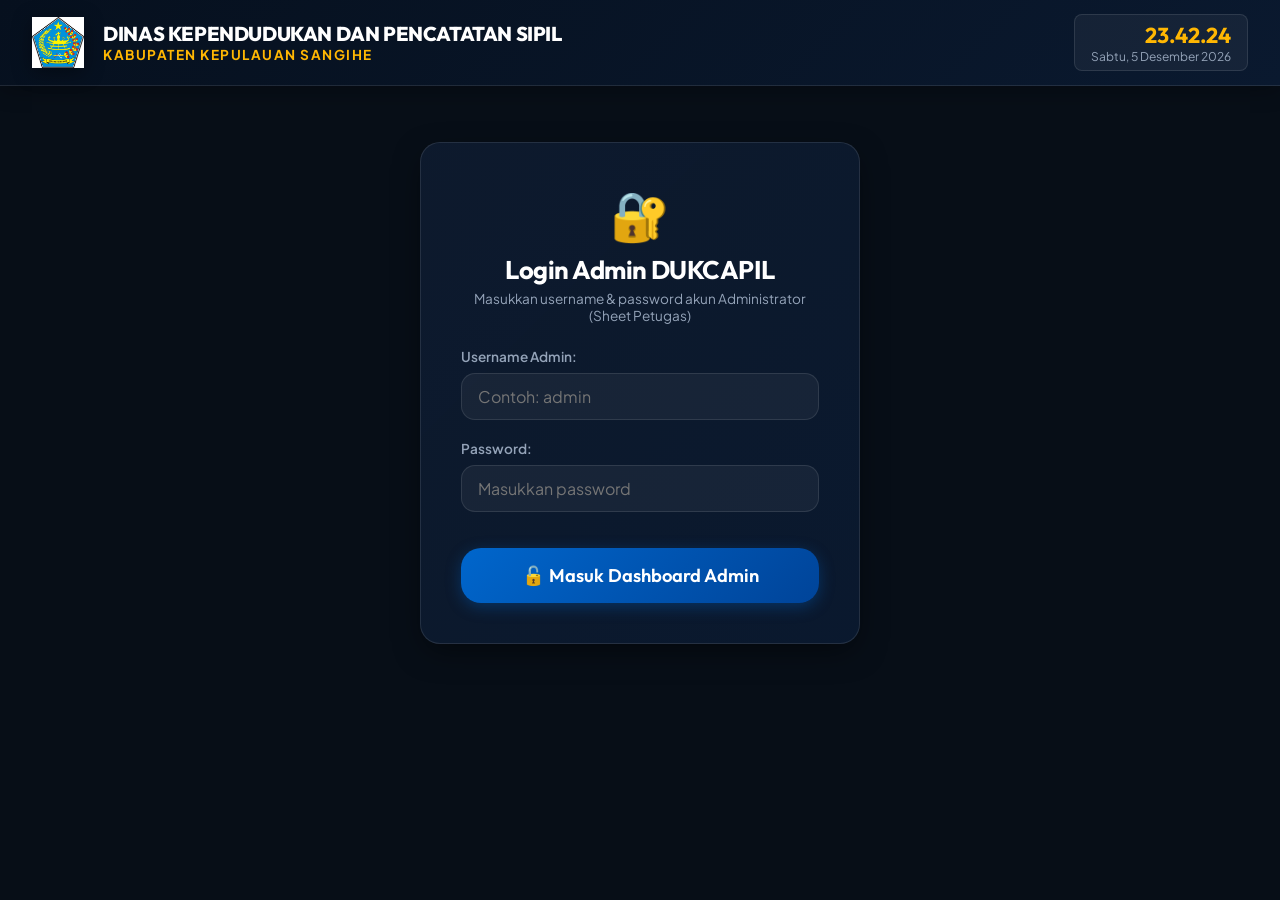
==== commit 98aa658a: "Add files via upload" ====
--- a/admin.html
+++ b/admin.html
@@ -3,8 +3,11 @@
 <head>
   <meta charset="UTF-8">
   <meta name="viewport" content="width=device-width, initial-scale=1.0">
+  <meta http-equiv="Cache-Control" content="no-cache, no-store, must-revalidate">
+  <meta http-equiv="Pragma" content="no-cache">
+  <meta http-equiv="Expires" content="0">
   <title>Dashboard Admin - DUKCAPIL SANGIHE</title>
-  <link rel="stylesheet" href="css/styles.css">
+  <link rel="stylesheet" href="css/styles.css?v=2.0.1">
   <link rel="icon" href="images/logo-sangihe.png">
   <style>
     .login-container {
@@ -236,7 +239,7 @@
 
   </main>
 
-  <script src="js/app.js"></script>
+  <script src="js/app.js?v=2.0.1"></script>
   <script>
     document.addEventListener('DOMContentLoaded', () => {
       const engine = window.queueEngine;
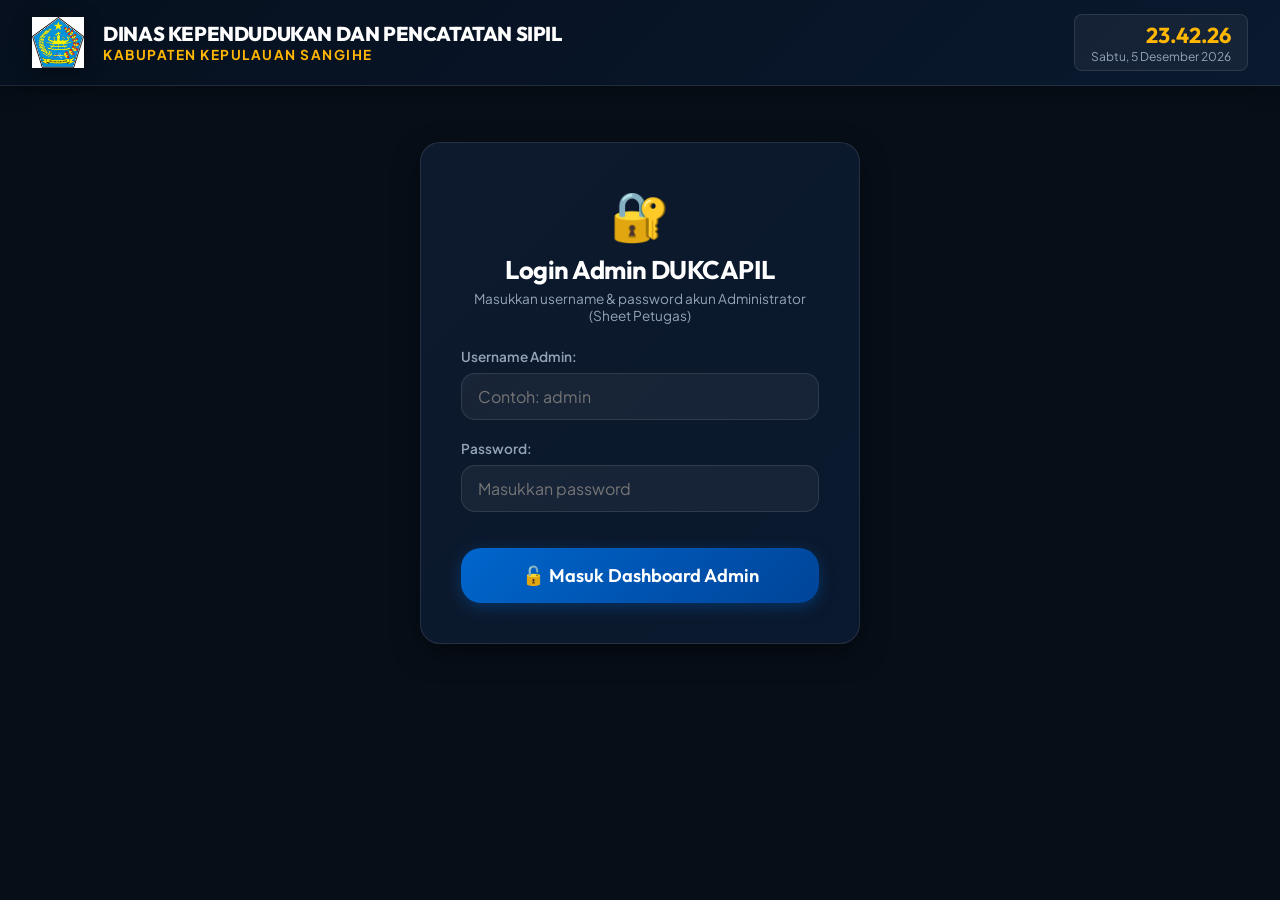
==== commit af2fd8ab: "Add files via upload" ====
--- a/admin.html
+++ b/admin.html
@@ -239,7 +239,7 @@
 
   </main>
 
-  <script src="js/app.js?v=2.0.1"></script>
+  <script src="js/app.js?v=2.0.2"></script>
   <script>
     document.addEventListener('DOMContentLoaded', () => {
       const engine = window.queueEngine;
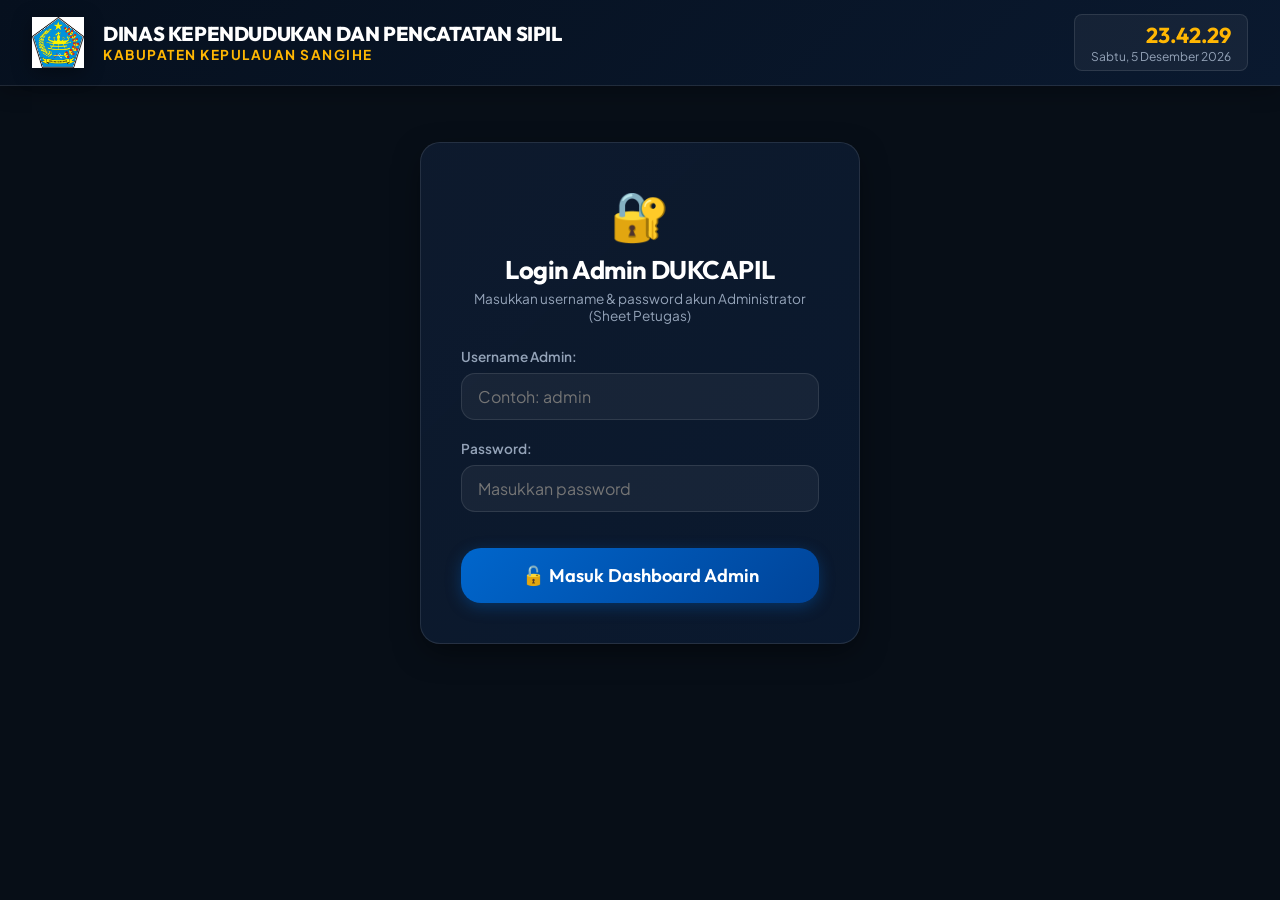
==== commit 175f69bb: "Add files via upload" ====
--- a/admin.html
+++ b/admin.html
@@ -207,7 +207,7 @@
         <div>
           <h3 style="color: var(--accent-gold); margin-bottom: 0.25rem;">🕒 JADWAL JAM OPERASIONAL PELAYANAN ANTRIAN</h3>
           <p style="color: var(--text-muted); font-size: 0.9rem;">
-            Atur jam buka dan jam tutup loket pelayanan antrian urut dari hari <strong>Senin, Selasa, Rabu, Kamis, Jumat, hingga Sabtu</strong>.
+            Atur jam buka dan jam tutup loket pelayanan antrian urut dari hari <strong>Senin s.d. Minggu</strong>.
           </p>
         </div>
       </div>
@@ -324,7 +324,7 @@
 
       const operatingHoursForm = document.getElementById('operatingHoursForm');
       const operatingHoursTableBody = document.getElementById('operatingHoursTableBody');
-      const dayList = ['Senin', 'Selasa', 'Rabu', 'Kamis', 'Jumat', 'Sabtu'];
+      const dayList = ['Senin', 'Selasa', 'Rabu', 'Kamis', 'Jumat', 'Sabtu', 'Minggu'];
 
       function renderOperatingHoursTable(hoursData) {
         if (!operatingHoursTableBody) return;
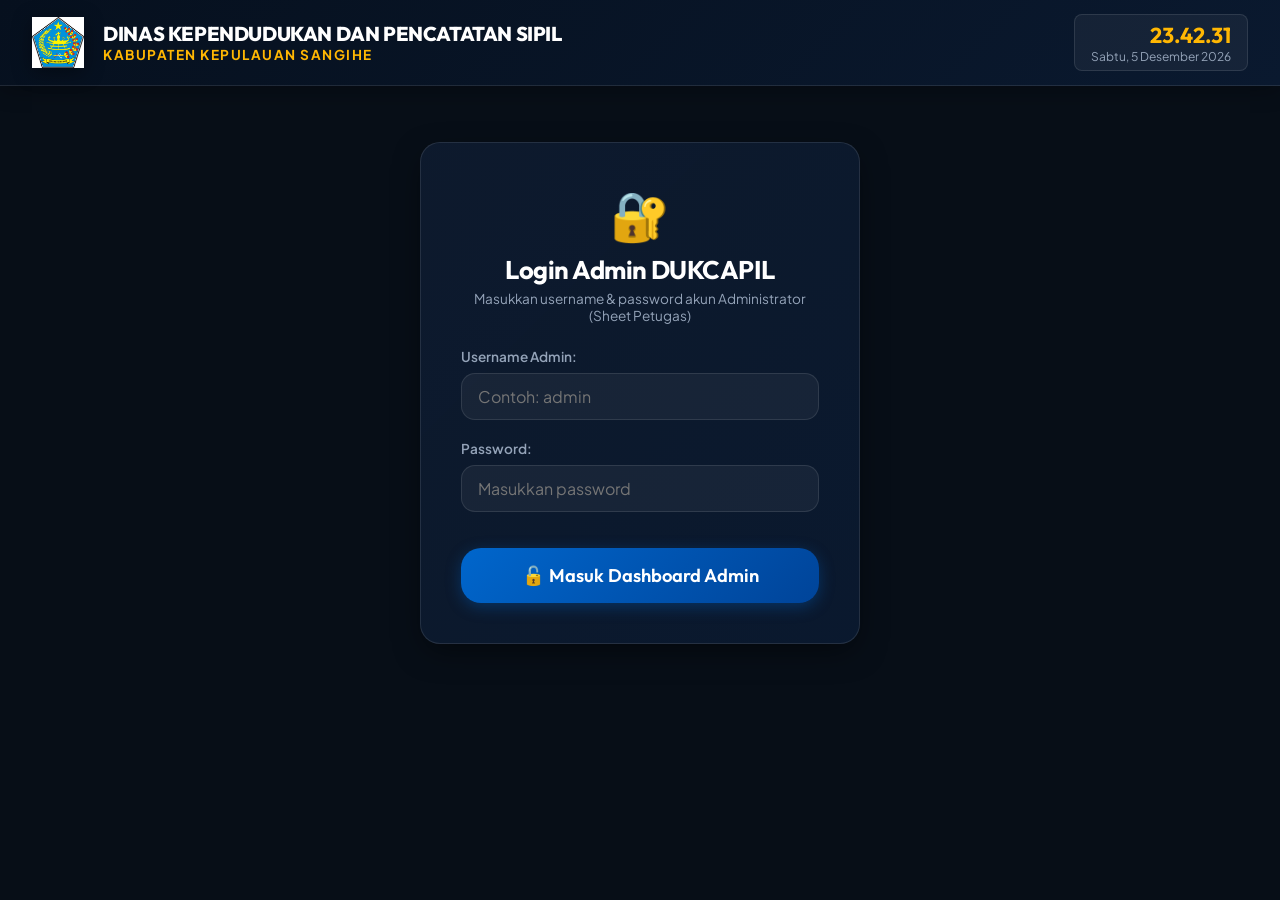
==== commit 68db481f: "Add files via upload" ====
--- a/admin.html
+++ b/admin.html
@@ -278,7 +278,7 @@
             loginCard.style.display = 'none';
             accessDeniedCard.style.display = 'none';
             adminDashboardContent.style.display = 'block';
-            renderAdmin(engine.state);
+            renderAdminInitial(engine.state);
           } else {
             loginCard.style.display = 'none';
             adminDashboardContent.style.display = 'none';
@@ -381,20 +381,38 @@
         });
       }
 
-      function renderAdmin(state) {
-        document.getElementById('headerTitle').textContent = state.settings.instansiName;
-        document.getElementById('headerSubTitle').textContent = state.settings.subTitle || 'KABUPATEN KEPULAUAN SANGIHE';
-
-        inputInstansi.value = state.settings.instansiName;
-        inputSubTitle.value = state.settings.subTitle || 'KABUPATEN KEPULAUAN SANGIHE';
-        inputRunningText.value = state.settings.runningText;
-        checkVoiceEnabled.checked = state.settings.voiceEnabled;
-
-        document.getElementById('statTotalTickets').textContent = state.tickets.length;
-        document.getElementById('statFinished').textContent = state.tickets.filter(t => t.status === 'FINISHED').length;
-        document.getElementById('statWaiting').textContent = state.tickets.filter(t => t.status === 'WAITING').length;
-        document.getElementById('statSkipped').textContent = state.tickets.filter(t => t.status === 'SKIPPED').length;
-
+      function renderSettingsForm(settings) {
+        if (!settings) return;
+        if (inputInstansi) inputInstansi.value = settings.instansiName || '';
+        if (inputSubTitle) inputSubTitle.value = settings.subTitle || 'KABUPATEN KEPULAUAN SANGIHE';
+        if (inputRunningText) inputRunningText.value = settings.runningText || '';
+        if (checkVoiceEnabled) checkVoiceEnabled.checked = !!settings.voiceEnabled;
+      }
+
+      function renderAdminStats(state) {
+        if (!state) return;
+        if (state.settings) {
+          const hTitle = document.getElementById('headerTitle');
+          const hSubTitle = document.getElementById('headerSubTitle');
+          if (hTitle) hTitle.textContent = state.settings.instansiName;
+          if (hSubTitle) hSubTitle.textContent = state.settings.subTitle || 'KABUPATEN KEPULAUAN SANGIHE';
+        }
+        if (state.tickets) {
+          const elTotal = document.getElementById('statTotalTickets');
+          const elFinished = document.getElementById('statFinished');
+          const elWaiting = document.getElementById('statWaiting');
+          const elSkipped = document.getElementById('statSkipped');
+
+          if (elTotal) elTotal.textContent = state.tickets.length;
+          if (elFinished) elFinished.textContent = state.tickets.filter(t => t.status === 'FINISHED').length;
+          if (elWaiting) elWaiting.textContent = state.tickets.filter(t => t.status === 'WAITING').length;
+          if (elSkipped) elSkipped.textContent = state.tickets.filter(t => t.status === 'SKIPPED').length;
+        }
+      }
+
+      function renderAdminInitial(state) {
+        renderAdminStats(state);
+        renderSettingsForm(state.settings);
         renderOperatingHoursTable(state.operatingHours);
       }
 
@@ -425,7 +443,7 @@
           });
 
           engine.updateOperatingHours(updatedSchedule);
-          alert('✅ Jadwal Jam Pelayanan (Senin - Sabtu) berhasil disimpan!');
+          alert('✅ Jadwal Jam Pelayanan (Senin - Minggu) berhasil disimpan!');
         });
       }
 
@@ -444,7 +462,12 @@
       engine.subscribe((type, payload, state) => {
         const u = auth.getCurrentUser();
         if (u && u.role.toLowerCase().includes('admin')) {
-          renderAdmin(state);
+          renderAdminStats(state);
+          if (type === 'SETTINGS_UPDATED') {
+            renderSettingsForm(state.settings);
+          } else if (type === 'OPERATING_HOURS_UPDATED') {
+            renderOperatingHoursTable(state.operatingHours);
+          }
         }
       });
     });
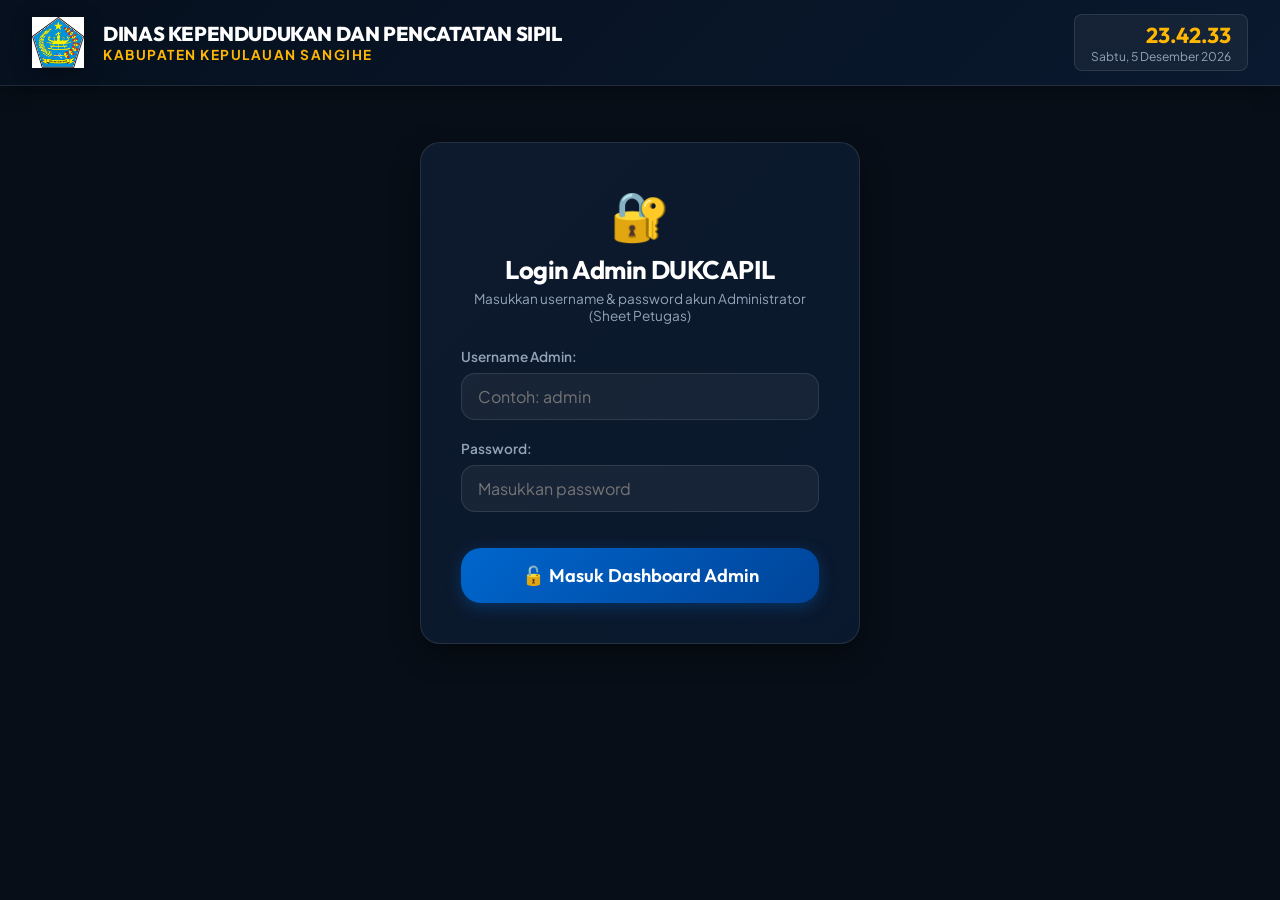
==== commit 4da2ccda: "Add files via upload" ====
--- a/admin.html
+++ b/admin.html
@@ -450,6 +450,7 @@
       btnResetQueue.addEventListener('click', () => {
         if (confirm('Apakah Anda yakin ingin RESET total antrian harian? Semua nomor tiket hari ini akan di-reset ke angka 1.')) {
           engine.resetQueue();
+          renderAdminStats(engine.state);
           alert('✅ Antrian harian berhasil di-reset!');
         }
       });
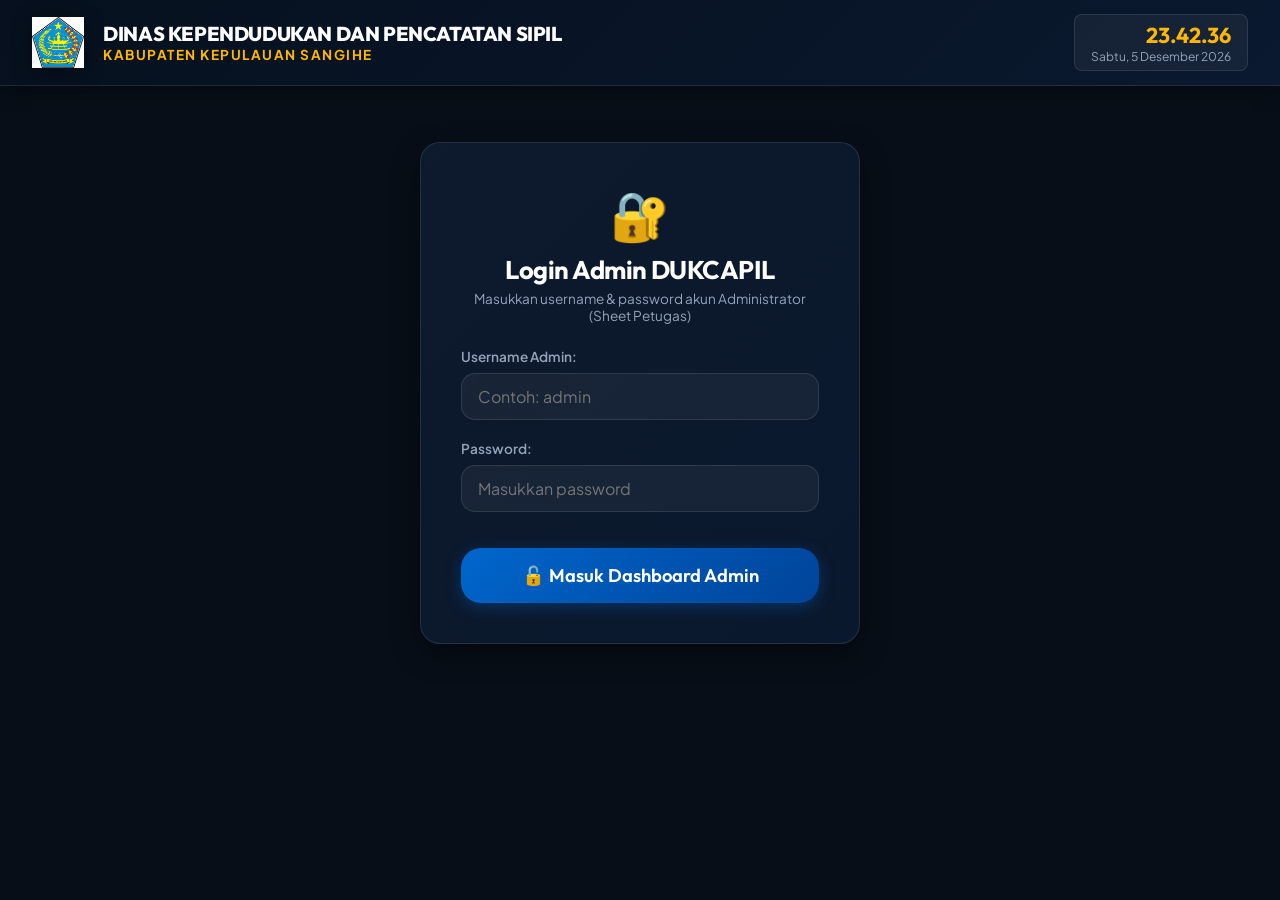
==== commit 4788c635: "Add files via upload" ====
--- a/admin.html
+++ b/admin.html
@@ -241,7 +241,9 @@
 
   <script src="js/app.js?v=2.0.2"></script>
   <script>
+    if (window.initRealtimeClock) window.initRealtimeClock();
     document.addEventListener('DOMContentLoaded', () => {
+      if (window.initRealtimeClock) window.initRealtimeClock();
       const engine = window.queueEngine;
       const auth = window.authEngine;
 
